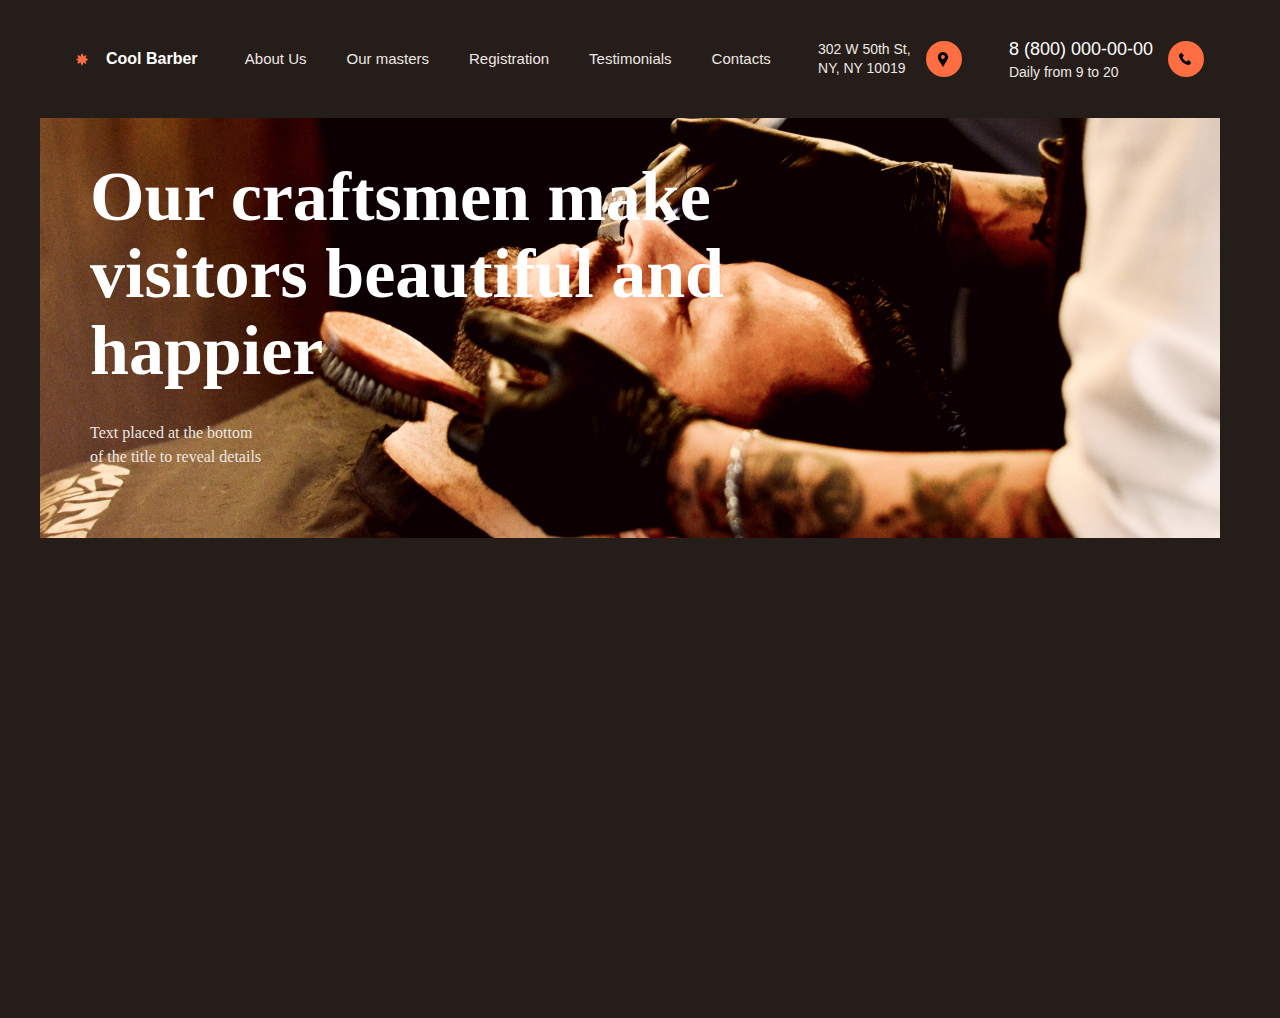
==== about/index.html @ 96f7dfc4 "about page created" ====
<!DOCTYPE html>
<html lang="en">
  <head>
    <meta charset="UTF-8" />
    <meta http-equiv="X-UA-Compatible" content="IE=edge" />
    <meta name="viewport" content="width=device-width, initial-scale=1.0" />
    <link rel="stylesheet" href="./icon.css" />
    <link rel="stylesheet" href="./style.css" />
    <title>About us</title>
  </head>
  <body>
    <nav>
      <div class="container">
        <div class="nav__content">
          <div class="first">
            <i class="icon icon-barg"></i>
            <h1>Cool Barber</h1>
          </div>
          <ul class="ahref">
            <li>
              <a href="#">About Us</a>
            </li>
            <li>
              <a href="#">Our masters</a>
            </li>
            <li>
              <a href="./registratsiya/index.html">Registration</a>
            </li>
            <li>
              <a href="#">Testimonials</a>
            </li>
            <li>
              <a href="#">Contacts</a>
            </li>
          </ul>
          <div class="left">
            <p>
              302 W 50th St, <br />
              NY, NY 10019
            </p>
            <div class="dumaloq">
              <i class="icon icon-location"></i>
            </div>
          </div>
          <div class="right">
            <div class="text">
              <p class="bir">8 (800) 000-00-00</p>
              <p>Daily from 9 to 20</p>
            </div>
            <div class="dumaloq">
              <i class="icon icon-tel"></i>
            </div>
          </div>
        </div>
      </div>
    </nav>
    <main>
        <div class="container_2">
            <h1 class="bigh">Our craftsmen make visitors  beautiful and happier</h1>
            <p class="bigp">Text placed at the bottom of the title to reveal details</p>
        </div>
    </main>
  </body>
</html>
---- about/icon.css ----
.icon{
    display: inline-block;
    width: 12px;
    height: 18px;
    cursor: pointer;
    background-color: #000;
    mask-repeat: no-repeat;
    mask-position: center;
    mask-size:contain ;
    -webkit-mask-repeat: no-repeat;
    -webkit-mask-position: center;
    -webkit-mask-size: contain;
}
.icon-barg{
    mask-image: url(./icon/Vector.svg);
-webkit-mask-image: url(./icon/Vector.svg);


}
.icon-location{
    mask-image: url(./icon/Facebook\ Places.svg);
    -webkit-mask-image: url(./icon/Facebook\ Places.svg);
}
.icon-tel{
    mask-image: url(./icon/telefon.svg);
    -webkit-mask-image: url(./icon/telefon.svg);
}
.icon-dom{
    mask-image: url(./icon/dom.svg);
    -webkit-mask-image: url(./icon/dom.svg);
    width:77px;
    height: 77px;
}
.icon-bola{
    mask-image: url(./icon/bola.svg);
    -webkit-mask-image: url(./icon/bola.svg);
    width:77px;
    height: 77px;
}
.icon-bola__2{
    mask-image: url(./icon/bola__2.svg);
    -webkit-mask-image: url(./icon/bola__2.svg);
    width:77px;
    height: 77px;
}
---- about/style.css ----
*{
    margin: 0;
    padding: 0;
    box-sizing: border-box;
    font-family: 'Fira Sans', sans-serif;

}
body{
    background-color: rgba(37, 29, 26, 1);
}
.container{
    margin: 0 auto;
    padding: 0;
    max-width: 1200px;
}

nav{
    left: 0;
    top: 0;
    width: 100%;
    }
.nav__content{
    padding: 36px;
    display: flex;
    justify-content: space-between;
}
.first{
    display: flex;
    align-items: center;
    gap: 18px;
}
.first i{
    background-color: rgba(255, 110, 64, 1);
}
.first h1{
    color: #fff;
        font-size: 16px;
        font-weight: 700;
        line-height: 24px;
        letter-spacing: 0em;

}
.ahref{
    display: flex;
    list-style: none;
    align-items: center;
    text-decoration: none;
    gap: 40px;
}
.ahref li a{
    text-decoration: none;
    color: rgba(239, 231, 226, 1);
        font-size: 15px;
        font-weight: 400;
        line-height: 20px;
        letter-spacing: 0em;
}
.left{
    display: flex;
    align-items: center;
    gap: 15px;
}
.left p{
font-size: 14px;
font-weight: 400;
line-height: 19px;
letter-spacing: 0em;
color: rgba(239, 231, 226, 1);
}
.dumaloq{
    width: 36px;
    height: 36px;
    border-radius: 50%;
    background-color: rgba(255, 110, 64, 1);
    position: relative;
}
.left i{
    position: absolute;
    margin-top: 9px;
    margin-left: 11px;

}
.right{
    display: flex;
    align-items: center;
    gap: 15px;
}
.right .bir{
    color: rgba(255, 255, 255, 1);
font-size: 18px;
font-weight: 400;
line-height: 27px;
letter-spacing: 0em;


}
.right p:last-of-type{
    color:rgba(239, 231, 226, 1) ;
font-size: 14px;
font-weight: 400;
line-height: 19px;
letter-spacing: 0em;

}
.right i{
    margin-top: 9px;
    margin-left: 11px;
}

.container_2{
    min-height: 100vh;
    width: 1200px;
    height: auto;
    margin: 0 auto;
    padding: 0;
    background-image: url("./img/bg\ \(1\).png");
    background-repeat: no-repeat;
}
.bigh{
    width: 707px;
height: 231px;
padding-left: 50px;
padding-top: 40px;
font-family: 'Playfair Display';
font-style: normal;
font-weight: 900;
font-size: 70px;
line-height: 110%;
/* or 77px */


/* neutral/1 */

color: #FFFFFF;


/* Inside auto layout */

flex: none;
order: 0;
flex-grow: 0;
color: #FFFFFF;
}
.bigp{
    width: 228px;
    height: 54px;
    padding-left: 50px;
    padding-top: 72px;
    font-family: 'Fira Sans';
    font-style: normal;
    line-height: 150%;
    /* or 27px */
    
    
    color: #EFE7E2;
    
    
    /* Inside auto layout */
    
    flex: none;
    order: 1;
    flex-grow: 0;
}
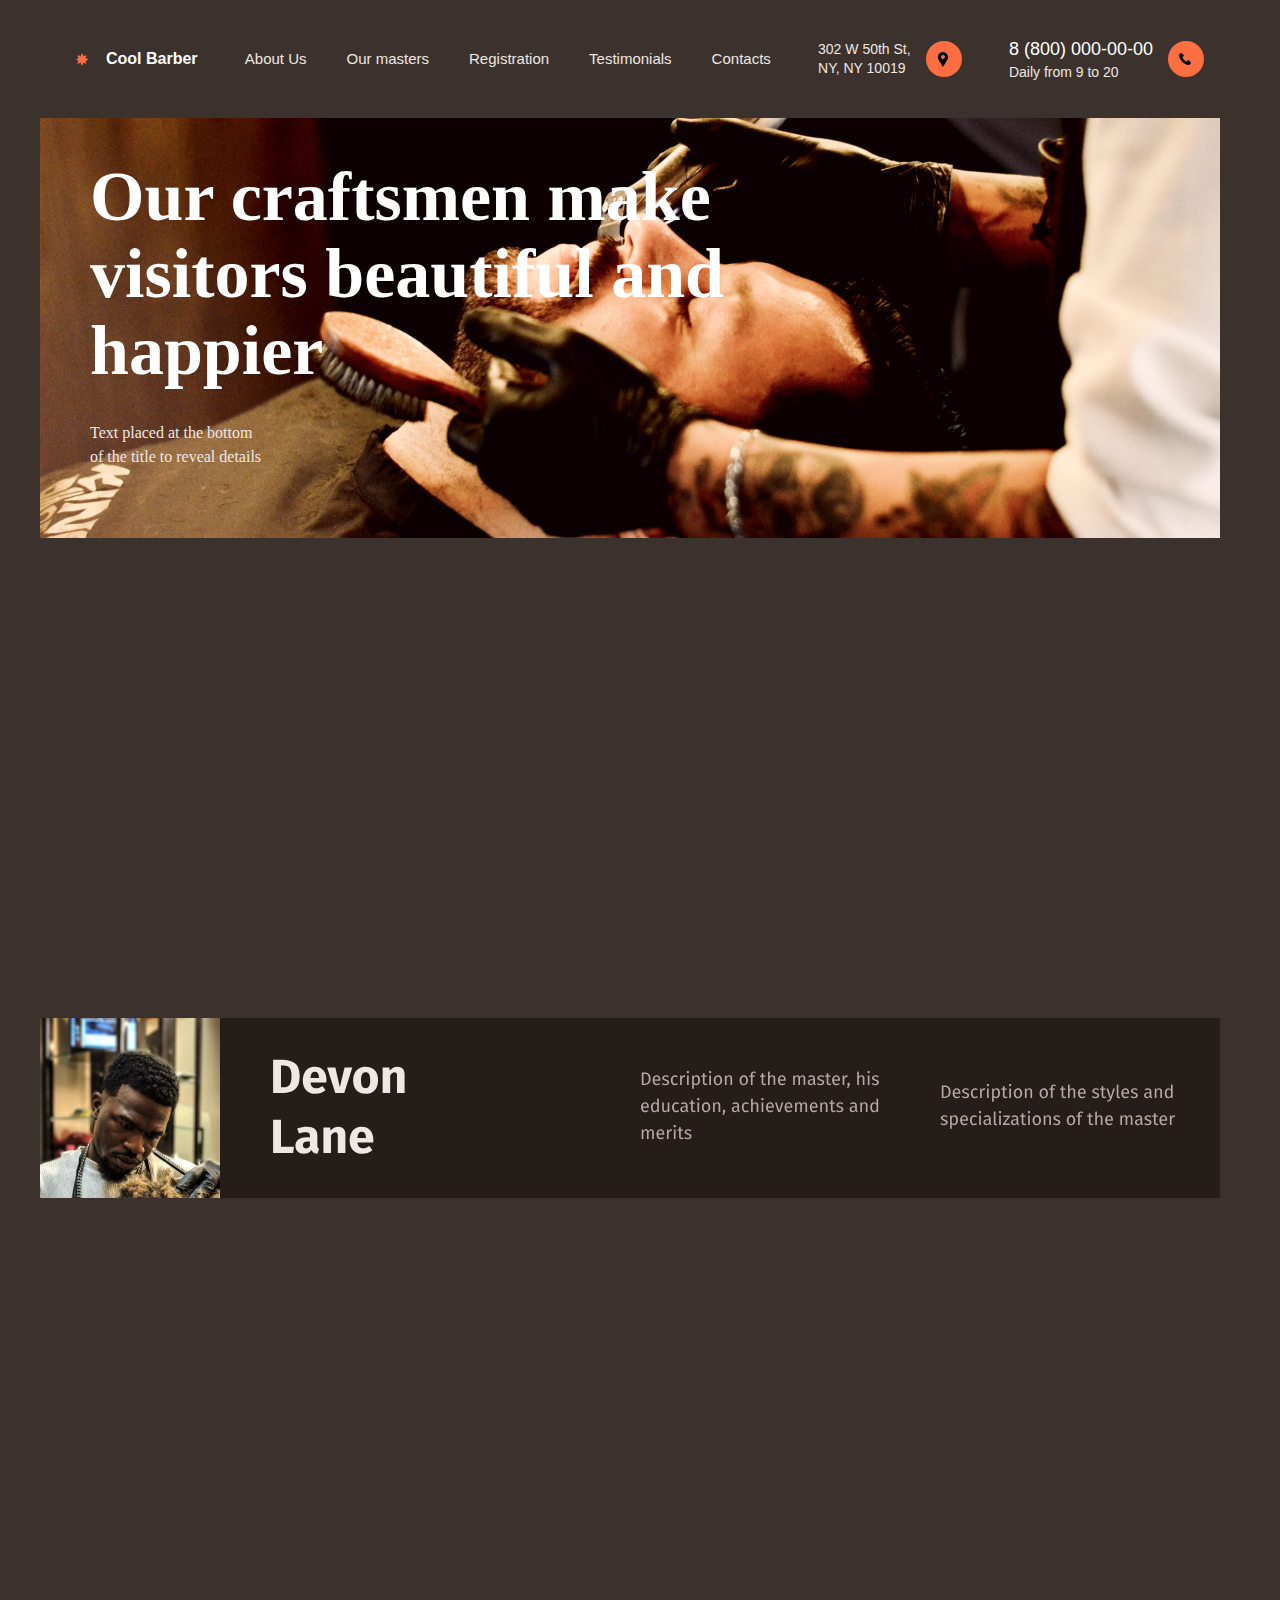
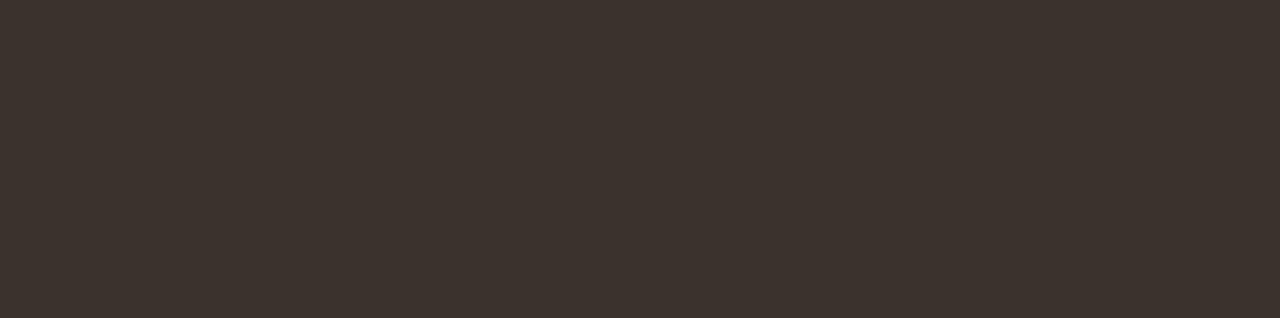
==== commit 59b4d6fe: "about" ====
--- a/about/index.html
+++ b/about/index.html
@@ -59,6 +59,9 @@
             <h1 class="bigh">Our craftsmen make visitors  beautiful and happier</h1>
             <p class="bigp">Text placed at the bottom of the title to reveal details</p>
         </div>
+        <div class="container_3">
+
+        </div>
     </main>
   </body>
 </html>
--- a/about/style.css
+++ b/about/style.css
@@ -6,7 +6,8 @@
 
 }
 body{
-    background-color: rgba(37, 29, 26, 1);
+    background-color: #3B322D;
+    ;
 }
 .container{
     margin: 0 auto;
@@ -160,4 +161,12 @@
     flex: none;
     order: 1;
     flex-grow: 0;
+}
+.container_3{
+    min-height: 100vh;
+    width: 1200px;
+    height: auto;
+    margin: 0 auto ;
+    background-image: url("./img/Frame\ 19.svg");
+    background-repeat: no-repeat;
 }